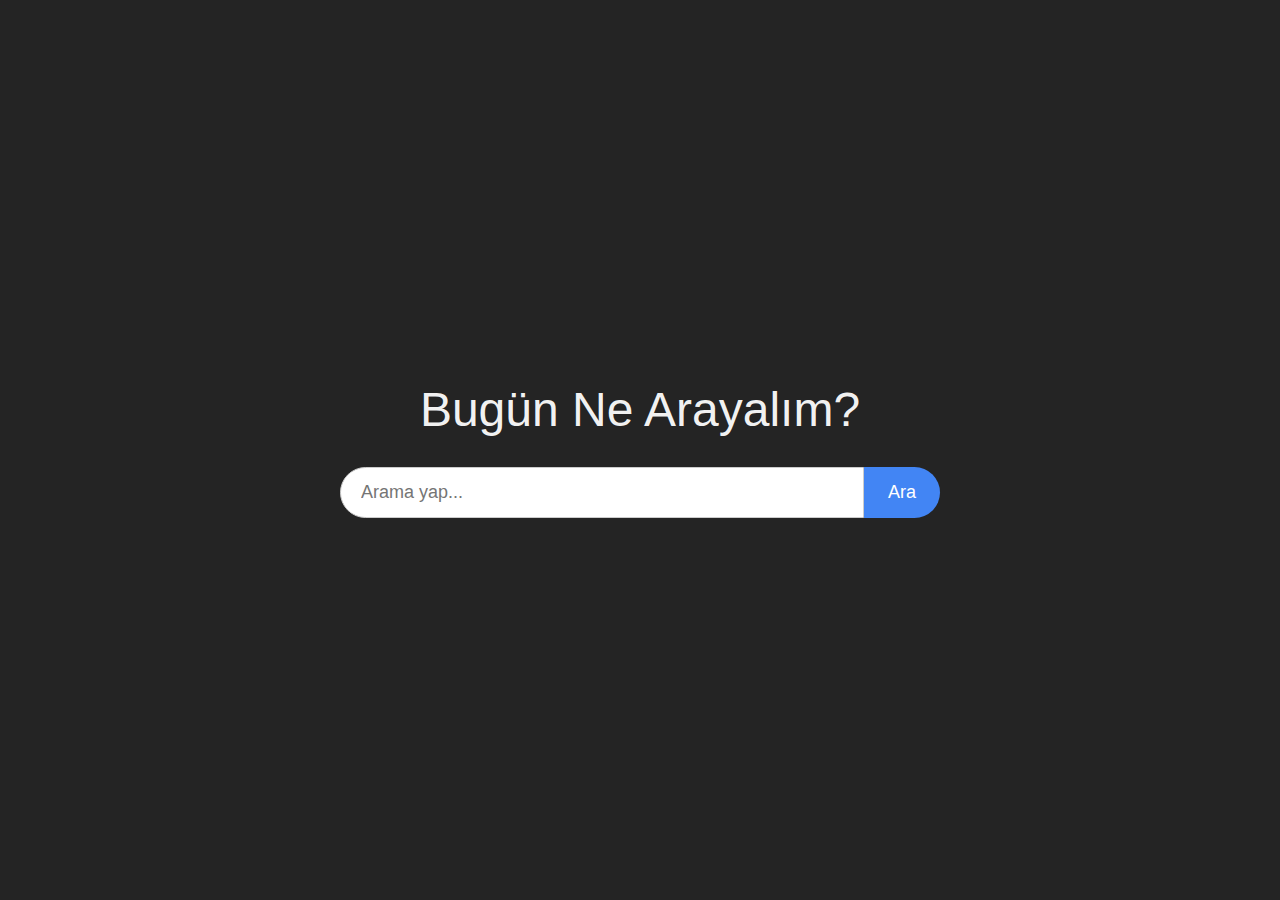
==== newTab.html @ f6d885f3 "isim değişikliği" ====
<!DOCTYPE html>
<html lang="tr">
<head>
  <meta charset="UTF-8">
  <title>SimpleSearch</title>
  <style>
    body {
      background-color: #242424;
      font-family: Arial, sans-serif;
      margin: 0;
      padding: 0;
      display: flex;
      flex-direction: column;
      align-items: center;
      justify-content: center;
      height: 100vh;
    }

    .logo {
      font-size: 48px;
      color: #ffffffef;
      margin-bottom: 30px;
    }

    .search-box {
      display: flex;
      width: 100%;
      max-width: 600px;
    }

    input[type="text"] {
      flex: 1;
      padding: 14px 20px;
      font-size: 18px;
      border: 1px solid #ccc;
      border-radius: 30px 0 0 30px;
      outline: none;
    }

    button {
      padding: 14px 24px;
      font-size: 18px;
      border: none;
      background-color: #4285f4;
      color: white;
      border-radius: 0 30px 30px 0;
      cursor: pointer;
    }

    button:hover {
      background-color: #357ae8;
    }
  </style>
</head>
<body>

    <!-- <button id="theme-toggle" style="position: absolute; top: 20px; right: 20px; padding: 10px 20px; font-size: 16px; cursor: pointer;">Tema Değiştir</button> -->

    <script>
      const themeToggle = document.getElementById('theme-toggle');
      const body = document.body;

      themeToggle.addEventListener('click', () => {
        if (body.style.backgroundColor === 'white') {
          body.style.backgroundColor = '#242424';
          body.style.color = 'white';
          themeToggle.textContent = 'Tema Değiştir';
        } else {
          body.style.backgroundColor = 'white';
          body.style.color = 'black';
          themeToggle.textContent = 'Tema Değiştir';
        }
      });
    </script>

  <div class="logo">Bugün Ne Arayalım?</div>

  <form action="https://www.google.com/search" method="get" class="search-box">
    <input type="text" name="q" placeholder="Arama yap...">
    <button type="submit">Ara</button>
  </form>

</body>
</html>
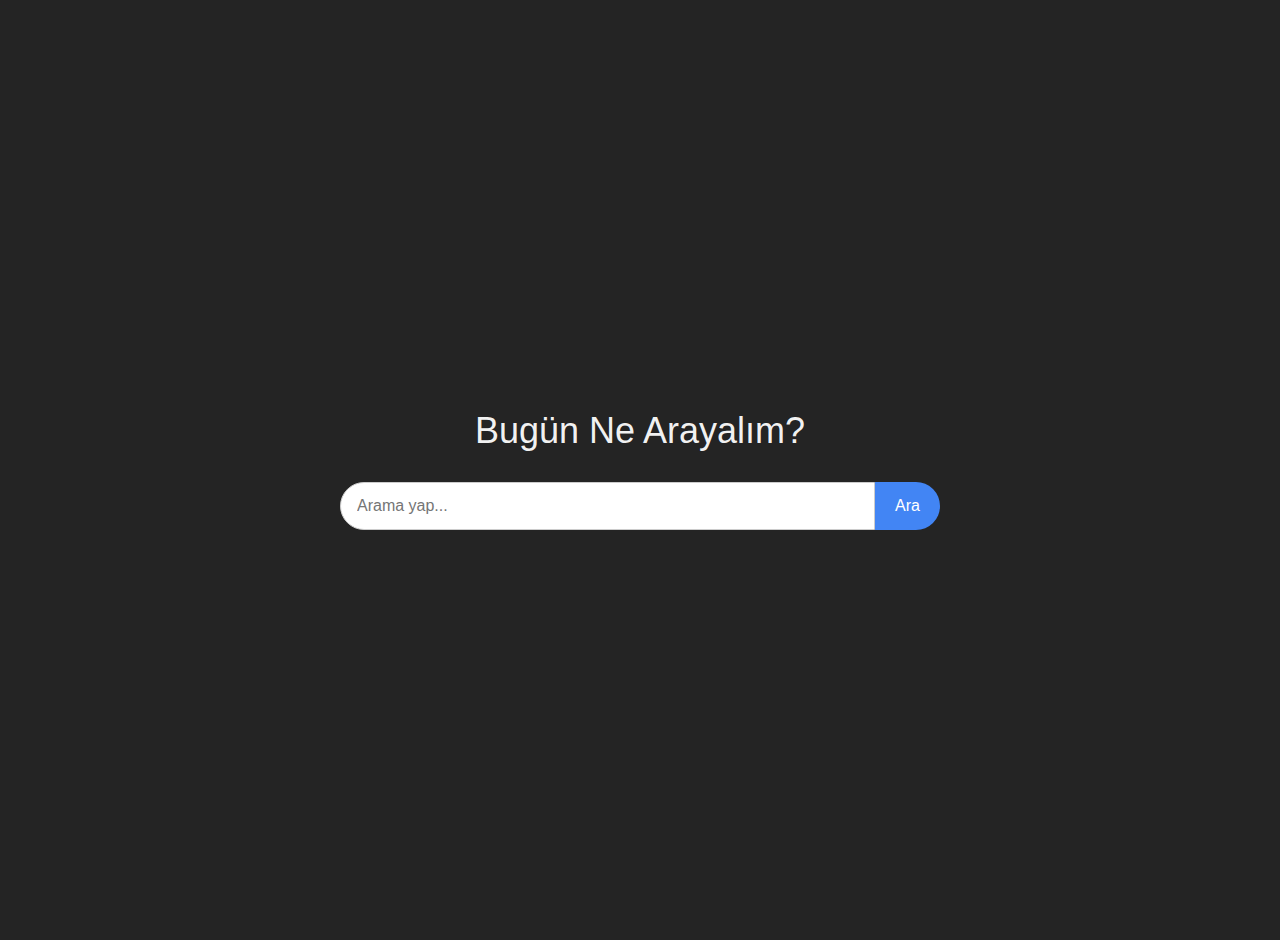
==== commit cae32af3: "Yeni sekme sayfasında stil güncellemeleri yapıldı" ====
--- a/newTab.html
+++ b/newTab.html
@@ -2,24 +2,27 @@
 <html lang="tr">
 <head>
   <meta charset="UTF-8">
-  <title>SimpleSearch</title>
+  <meta name="viewport" content="width=device-width, initial-scale=1.0">
+  <title>Yeni Sekme</title>
   <style>
     body {
       background-color: #242424;
       font-family: Arial, sans-serif;
       margin: 0;
-      padding: 0;
+      padding: 20px;
       display: flex;
       flex-direction: column;
       align-items: center;
       justify-content: center;
-      height: 100vh;
+      min-height: 100vh;
     }
 
     .logo {
-      font-size: 48px;
+      font-size: 36px;
       color: #ffffffef;
       margin-bottom: 30px;
+      text-align: center;
+      padding: 0 10px;
     }
 
     .search-box {
@@ -30,55 +33,92 @@
 
     input[type="text"] {
       flex: 1;
-      padding: 14px 20px;
-      font-size: 18px;
+      padding: 14px 16px;
+      font-size: 16px;
       border: 1px solid #ccc;
       border-radius: 30px 0 0 30px;
       outline: none;
+      transition: border 0.3s;
     }
 
     button {
-      padding: 14px 24px;
-      font-size: 18px;
+      padding: 14px 20px;
+      font-size: 16px;
       border: none;
       background-color: #4285f4;
       color: white;
       border-radius: 0 30px 30px 0;
       cursor: pointer;
+      white-space: nowrap;
     }
 
     button:hover {
       background-color: #357ae8;
     }
+
+    .shake {
+  animation: shake 0.4s;
+}
+
+@keyframes shake {
+  0% { transform: translateX(0); }
+  25% { transform: translateX(-6px); }
+  50% { transform: translateX(6px); }
+  75% { transform: translateX(-6px); }
+  100% { transform: translateX(0); }
+}
+
+
+    @media (max-width: 480px) {
+      .search-box {
+        flex-direction: column;
+      }
+
+      input[type="text"],
+      button {
+        border-radius: 30px;
+        font-size: 16px;
+        margin: 5px 0;
+      }
+
+      button {
+        border-radius: 30px;
+      }
+    }
   </style>
 </head>
 <body>
 
-    <!-- <button id="theme-toggle" style="position: absolute; top: 20px; right: 20px; padding: 10px 20px; font-size: 16px; cursor: pointer;">Tema Değiştir</button> -->
-
-    <script>
-      const themeToggle = document.getElementById('theme-toggle');
-      const body = document.body;
-
-      themeToggle.addEventListener('click', () => {
-        if (body.style.backgroundColor === 'white') {
-          body.style.backgroundColor = '#242424';
-          body.style.color = 'white';
-          themeToggle.textContent = 'Tema Değiştir';
-        } else {
-          body.style.backgroundColor = 'white';
-          body.style.color = 'black';
-          themeToggle.textContent = 'Tema Değiştir';
-        }
-      });
-    </script>
-
   <div class="logo">Bugün Ne Arayalım?</div>
 
-  <form action="https://www.google.com/search" method="get" class="search-box">
-    <input type="text" name="q" placeholder="Arama yap...">
+  <form id="searchForm" action="https://www.google.com/search" method="get" class="search-box">
+    <input id="searchInput" type="text" name="q" placeholder="Arama yap...">
     <button type="submit">Ara</button>
   </form>
+  
+  
+
+  <script>
+    function validateSearch(event) {
+      const input = document.getElementById('searchInput');
+      const form = document.getElementById('searchForm');
+  
+      if (input.value.trim() === '') {
+        event.preventDefault();
+        input.placeholder = 'Arama yapmak için bir şey yazın';
+        // input.style.border = '2px solid #ff4d4d';
+  
+        form.classList.add('shake');
+        setTimeout(() => {
+          form.classList.remove('shake');
+          input.style.border = '';
+        }, 400);
+      }
+    }
+  
+    document.getElementById('searchForm').addEventListener('submit', validateSearch);
+  </script>
+  
 
 </body>
-</html>+</html>
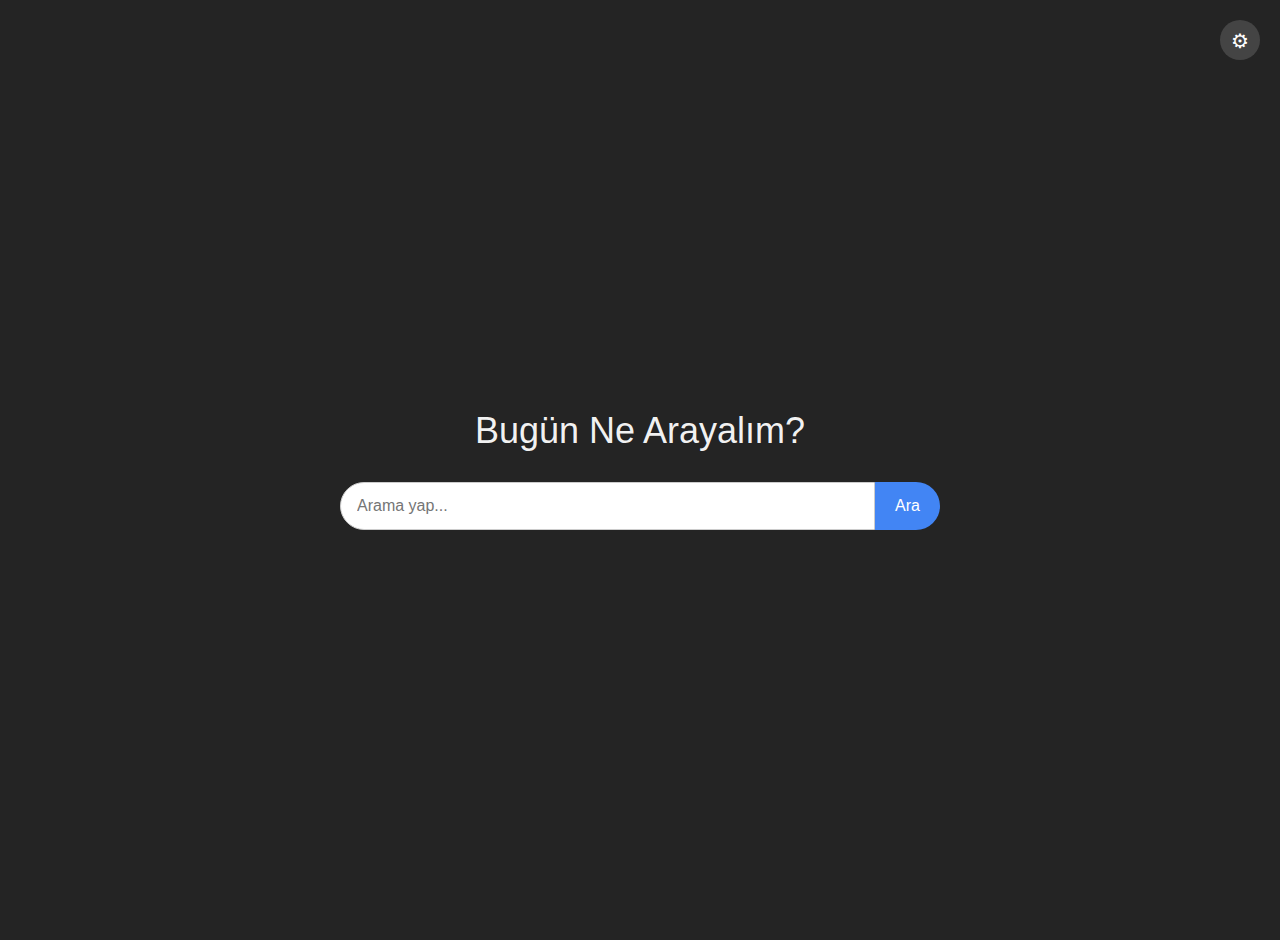
==== commit 02fb8c37: "Ayar paneli eklendi; tema ve arama motoru seçenekleri ile stil güncellemeleri yapıldı." ====
--- a/newTab.html
+++ b/newTab.html
@@ -5,16 +5,55 @@
   <meta name="viewport" content="width=device-width, initial-scale=1.0">
   <title>Yeni Sekme</title>
   <style>
+    html, body {
+      height: 100vh;
+      overflow: hidden;
+      margin: 0;
+    }
+
     body {
       background-color: #242424;
       font-family: Arial, sans-serif;
-      margin: 0;
       padding: 20px;
       display: flex;
       flex-direction: column;
       align-items: center;
       justify-content: center;
-      min-height: 100vh;
+      position: relative;
+    }
+
+    .settings-button {
+      position: absolute;
+      top: 20px;
+      right: 20px;
+      background-color: #444;
+      color: #fff;
+      border: none;
+      border-radius: 50%;
+      width: 40px;
+      height: 40px;
+      font-size: 20px;
+      cursor: pointer;
+      line-height: 40px; /* Eklendi */
+    }
+
+    .settings-panel {
+      position: absolute;
+      top: 70px;
+      right: 20px;
+      background-color: #333;
+      color: #fff;
+      padding: 15px;
+      border-radius: 10px;
+      box-shadow: 0 0 10px #00000066;
+      display: none;
+      z-index: 999;
+      min-width: 200px;
+    }
+
+    .settings-panel label {
+      display: block;
+      margin-bottom: 10px;
     }
 
     .logo {
@@ -41,7 +80,7 @@
       transition: border 0.3s;
     }
 
-    button {
+    button[type="submit"] {
       padding: 14px 20px;
       font-size: 16px;
       border: none;
@@ -52,22 +91,21 @@
       white-space: nowrap;
     }
 
-    button:hover {
+    button[type="submit"]:hover {
       background-color: #357ae8;
     }
 
     .shake {
-  animation: shake 0.4s;
-}
-
-@keyframes shake {
-  0% { transform: translateX(0); }
-  25% { transform: translateX(-6px); }
-  50% { transform: translateX(6px); }
-  75% { transform: translateX(-6px); }
-  100% { transform: translateX(0); }
-}
-
+      animation: shake 0.4s;
+    }
+
+    @keyframes shake {
+      0% { transform: translateX(0); }
+      25% { transform: translateX(-6px); }
+      50% { transform: translateX(6px); }
+      75% { transform: translateX(-6px); }
+      100% { transform: translateX(0); }
+    }
 
     @media (max-width: 480px) {
       .search-box {
@@ -75,19 +113,39 @@
       }
 
       input[type="text"],
-      button {
+      button[type="submit"] {
         border-radius: 30px;
         font-size: 16px;
         margin: 5px 0;
       }
 
-      button {
+      button[type="submit"] {
         border-radius: 30px;
       }
     }
   </style>
 </head>
 <body>
+
+  <button class="settings-button" id="settingsToggle">⚙</button>
+
+  <div class="settings-panel" id="settingsPanel">
+    <label>
+      Tema:
+      <select id="themeSelect">
+        <option value="dark">Karanlık</option>
+        <option value="light">Aydınlık</option>
+      </select>
+    </label>
+    <label>
+      Arama motoru:
+      <select id="searchEngine">
+        <option value="https://www.google.com/search?q=">Google</option>
+        <option value="https://duckduckgo.com/?q=">DuckDuckGo</option>
+        <option value="https://www.bing.com/search?q=">Bing</option>
+      </select>
+    </label>
+  </div>
 
   <div class="logo">Bugün Ne Arayalım?</div>
 
@@ -95,30 +153,52 @@
     <input id="searchInput" type="text" name="q" placeholder="Arama yap...">
     <button type="submit">Ara</button>
   </form>
-  
-  
 
   <script>
-    function validateSearch(event) {
+    const settingsButton = document.getElementById('settingsToggle');
+    const settingsPanel = document.getElementById('settingsPanel');
+    const searchForm = document.getElementById('searchForm');
+    const searchEngine = document.getElementById('searchEngine');
+    const themeSelect = document.getElementById('themeSelect');
+
+    // Ayar panelini aç/kapat
+    settingsButton.addEventListener('click', () => {
+      settingsPanel.style.display = settingsPanel.style.display === 'block' ? 'none' : 'block';
+    });
+
+    // Arama motorunu değiştir
+    searchEngine.addEventListener('change', (e) => {
+      const selectedEngine = e.target.value;
+      searchForm.setAttribute('action', selectedEngine);
+    });
+
+    // Tema değiştir
+    themeSelect.addEventListener('change', (e) => {
+      const theme = e.target.value;
+      if (theme === 'light') {
+        document.body.style.backgroundColor = '#f0f0f0';
+        document.querySelector('.logo').style.color = '#222';
+      } else {
+        document.body.style.backgroundColor = '#242424';
+        document.querySelector('.logo').style.color = '#ffffffef';
+      }
+    });
+
+    // Arama boşsa uyarı ver
+    searchForm.addEventListener('submit', function (event) {
       const input = document.getElementById('searchInput');
-      const form = document.getElementById('searchForm');
-  
       if (input.value.trim() === '') {
         event.preventDefault();
         input.placeholder = 'Arama yapmak için bir şey yazın';
-        // input.style.border = '2px solid #ff4d4d';
-  
-        form.classList.add('shake');
+        searchForm.classList.add('shake');
         setTimeout(() => {
-          form.classList.remove('shake');
-          input.style.border = '';
+          searchForm.classList.remove('shake');
         }, 400);
       }
-    }
-  
-    document.getElementById('searchForm').addEventListener('submit', validateSearch);
+    });
+    document.getElementById('searchInput').focus();
+
   </script>
-  
 
 </body>
 </html>
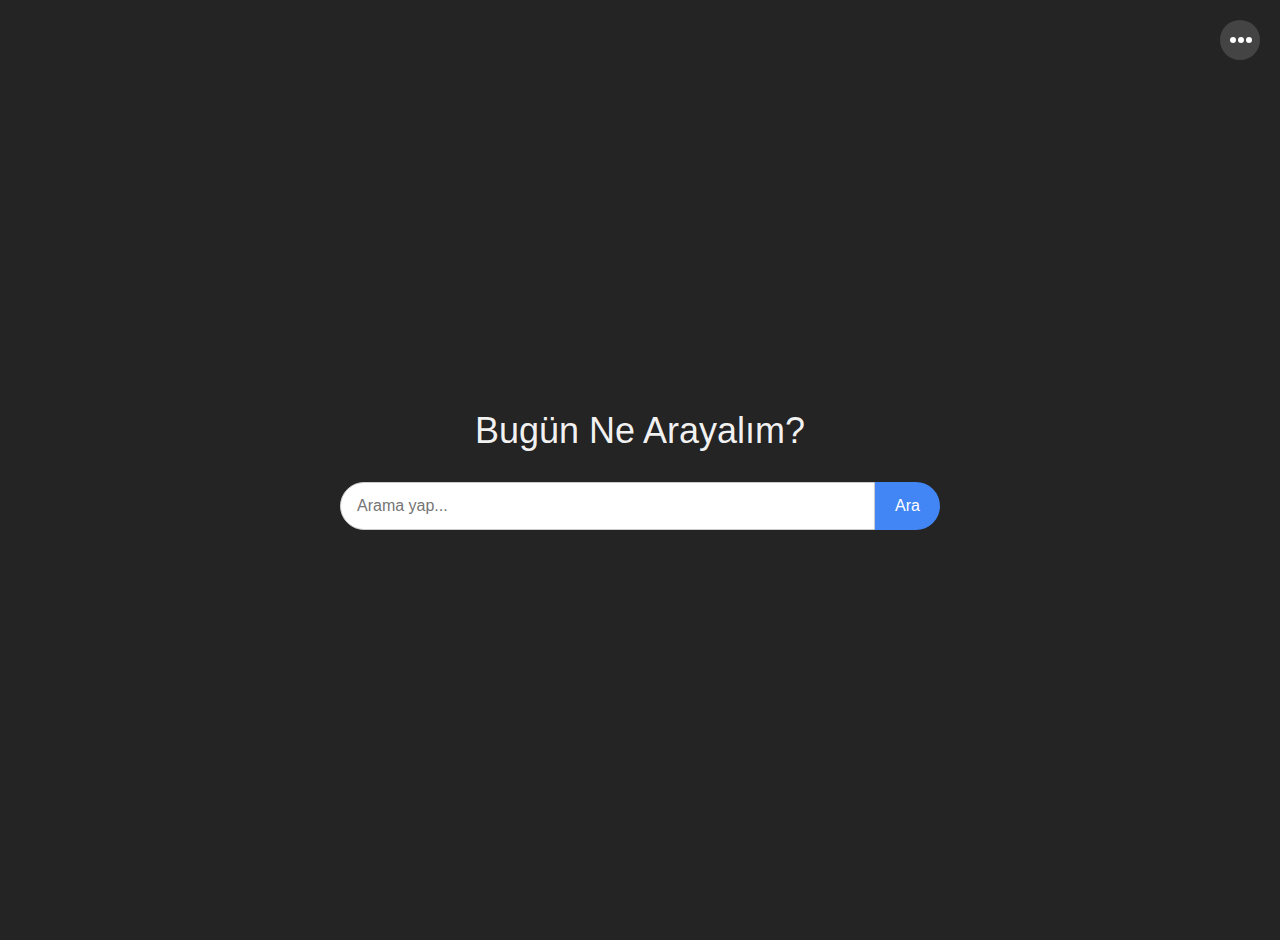
==== commit 41b8d26c: "Ayarlar paneli stil güncellemeleri ve yeni özellikler eklendi" ====
--- a/newTab.html
+++ b/newTab.html
@@ -1,204 +1,392 @@
 <!DOCTYPE html>
 <html lang="tr">
-<head>
-  <meta charset="UTF-8">
-  <meta name="viewport" content="width=device-width, initial-scale=1.0">
-  <title>Yeni Sekme</title>
-  <style>
-    html, body {
-      height: 100vh;
-      overflow: hidden;
-      margin: 0;
+  <head>
+    <meta charset="UTF-8">
+    <meta name="viewport" content="width=device-width, initial-scale=1.0">
+    <title>Yeni Sekme</title>
+    
+    <style>
+      /* Sayfa yüksekliği ve taşma kontrolü */
+      html, body {
+        height: 100vh;
+        overflow: hidden;
+        margin: 0;
+      }
+
+      /* Sayfa arka planı ve genel düzen */
+      body {
+        background-color: #242424;
+        font-family: Arial, sans-serif;
+        padding: 20px;
+        display: flex;
+        flex-direction: column;
+        align-items: center;
+        justify-content: center;
+        position: relative;
+      }
+
+      /* Ayarlar düğmesi stili */
+      .settings-button {
+        position: absolute;
+        top: 20px;
+        right: 20px;
+        background-color: #444;
+        color: #fff;
+        border: none;
+        border-radius: 50%;
+        width: 40px;
+        height: 40px;
+        font-size: 20px;
+        cursor: pointer;
+        display: flex; /* Düğme içeriğini yatay ve dikey ortalamak için */
+        align-items: center; /* Dikey ortalama */
+        justify-content: center; /* Yatay ortalama */
+      }
+
+      /* Ayarlar paneli stili */
+      .settings-panel {
+        position: absolute;
+        top: 70px;
+        right: 20px;
+        background-color: #333;
+        color: #fff;
+        padding: 20px;
+        border-radius: 10px;
+        box-shadow: 0 0 10px #00000066;
+        display: none;
+        z-index: 999;
+        min-width: 250px;
+        font-size: 14px;
+      }
+
+      .settings-panel h3 {
+        margin-top: 0;
+        margin-bottom: 15px;
+        font-size: 16px;
+        text-align: center;
+        border-bottom: 1px solid #444;
+        padding-bottom: 10px;
+      }
+
+      .settings-group {
+        margin-bottom: 15px;
+      }
+
+      .settings-group label {
+        display: block;
+        margin-bottom: 5px;
+        font-size: 14px;
+      }
+
+      .settings-group select,
+      .settings-group input[type="checkbox"] {
+        width: 100%;
+        padding: 5px;
+        font-size: 14px;
+        border: 1px solid #555;
+        border-radius: 5px;
+        background-color: #444;
+        color: #fff;
+      }
+
+      .settings-group input[type="checkbox"] {
+        width: auto;
+        margin-left: 5px;
+      }
+
+      /* Logo stili */
+      .logo {
+        font-size: 36px;
+        color: #ffffffef;
+        margin-bottom: 30px;
+        text-align: center;
+        padding: 0 10px;
+      }
+
+      /* Arama kutusu düzeni */
+      .search-box {
+        display: flex;
+        width: 100%;
+        max-width: 600px;
+      }
+
+      /* Arama kutusu için giriş alanı */
+      input[type="text"] {
+        flex: 1;
+        padding: 14px 16px;
+        font-size: 16px;
+        border: 1px solid #ccc;
+        border-radius: 30px 0 0 30px;
+        outline: none;
+        transition: border 0.3s;
+      }
+
+      /* Arama butonu stili */
+      button[type="submit"] {
+        padding: 14px 20px;
+        font-size: 16px;
+        border: none;
+        background-color: #4285f4;
+        color: white;
+        border-radius: 0 30px 30px 0;
+        cursor: pointer;
+        white-space: nowrap;
+      }
+
+      /* Arama butonu üzerine gelindiğinde renk değişimi */
+      button[type="submit"]:hover {
+        background-color: #357ae8;
+      }
+
+      /* Hata durumunda arama kutusunu sallama animasyonu */
+      .shake {
+        animation: shake 0.4s;
+      }
+
+      /* Sallama animasyonu tanımı */
+      @keyframes shake {
+        0% { transform: translateX(0); }
+        25% { transform: translateX(-6px); }
+        50% { transform: translateX(6px); }
+        75% { transform: translateX(-6px); }
+        100% { transform: translateX(0); }
+      }
+
+      /* Mobil cihazlar için düzenlemeler */
+      @media (max-width: 480px) {
+        .search-box {
+          flex-direction: column;
+        }
+
+        input[type="text"],
+        button[type="submit"] {
+          border-radius: 30px;
+          font-size: 16px;
+          margin: 5px 0;
+        }
+
+        button[type="submit"] {
+          border-radius: 30px;
+        }
+      }
+    </style>
+
+  <!-- Sayfa simgesi için SVG formatında favicon -->
+  <link rel="icon" type="image/svg+xml" href='data:image/svg+xml,
+  %3Csvg xmlns="http://www.w3.org/2000/svg" viewBox="0 0 24 24" fill="white"%3E
+  %3Crect x="3" y="4" width="18" height="16" rx="2.5" ry="2.5" stroke="white" fill="none" stroke-width="2"/%3E
+  %3Crect x="9.08762" y="4.10025" width="12.18306" height="4.30075" fill="white" rx="1"/%3E
+  %3Ccircle cx="9" cy="14" r="1.2" fill="white"/%3E
+  %3Ccircle cx="12" cy="14" r="1.2" fill="white"/%3E
+  %3Ccircle cx="15" cy="14" r="1.2" fill="white"/%3E
+  %3C/svg%3E' />
+
+  </head>
+
+  <body>
+
+    <!-- Ayarlar düğmesi -->
+    <button class="settings-button" id="settingsToggle" aria-label="Ayarlar">
+      <svg width="23" height="23" xmlns="http://www.w3.org/2000/svg" fill="white">
+        <g>
+         <title>Layer 1</title>
+         <circle id="svg_3" fill="white" r="3" cy="11" cx="4"/>
+         <circle id="svg_4" fill="white" r="3" cy="11" cx="12"/>
+         <circle id="svg_5" fill="white" r="3" cy="11" cx="20"/>
+        </g>       
+       </svg>
+    </button>
+
+    <!-- Ayarlar paneli -->
+    <div class="settings-panel" id="settingsPanel">
+      <h3>Sayfa Ayarları</h3>
+      
+      <div class="settings-group">
+
+        <label for="themeSelect">Tema:</label><!-- tema seçimi -->
+
+        <select id="themeSelect">
+          <option value="dark">Karanlık</option>
+          <option value="light">Aydınlık</option>
+        </select>
+      </div>
+
+      <!-- <div class="settings-group">
+        <label for="quickLinks">Hızlı Bağlantılar:</label>
+        <select id="quickLinks">
+          <option value="1">1 sıra</option>
+          <option value="2">2 sıra</option>
+          <option value="3">3 sıra</option>
+        </select>
+      </div> -->
+      <!-- <div class="settings-group">
+        <label>Öne Çıkan Bağlantıları Göster:</label>
+        <input type="checkbox" id="featuredLinks">
+      </div> -->
+      
+      <div class="settings-group"> <!-- arama motoru seçimi -->
+
+        <label for="searchEngine">Arama Motoru:</label>
+        <select id="searchEngine">
+          <option value="https://www.google.com/search?q=">Google</option>
+          <option value="https://duckduckgo.com/?q=">DuckDuckGo</option>
+          <option value="https://www.bing.com/search?q=">Bing</option>
+        </select>
+      </div>
+
+      <table>
+        <tr>
+          <td colspan="2" style="text-align: center;">Sürüm: 1.4.0</td>
+        </tr>
+        <tr>
+          <td colspan="2" style="text-align: center;">Created By: github.com/yusufardac</td>
+        </tr>
+      </table>
+    </div>
+
+    <!-- Sayfa logosu -->
+    <div class="logo">Bugün Ne Arayalım?</div>
+
+    <!-- Arama formu -->
+    <form id="searchForm" action="https://www.google.com/search" method="get" class="search-box">
+      <input id="searchInput" type="text" name="q" placeholder="Arama yap...">
+      <button type="submit">Ara</button>
+    </form>
+
+<script>
+  const settingsButton = document.getElementById('settingsToggle');
+  const settingsPanel = document.getElementById('settingsPanel');
+  const searchForm = document.getElementById('searchForm');
+  const searchEngine = document.getElementById('searchEngine');
+  const themeSelect = document.getElementById('themeSelect');
+  const searchInput = document.getElementById('searchInput');
+
+  // Çerez oluştur
+  function setCookie(name, value, days = 365) {
+    const expires = `max-age=${days * 24 * 60 * 60}`;
+    document.cookie = `${name}=${encodeURIComponent(value)}; path=/; ${expires}`;
+  }
+
+  // Çerez oku
+  function getCookie(name) {
+    const value = `; ${document.cookie}`;
+    const parts = value.split(`; ${name}=`);
+    if (parts.length === 2) return decodeURIComponent(parts.pop().split(';').shift());
+  }
+
+  // Ayar panelini aç/kapat
+  settingsButton.addEventListener('click', () => {
+    settingsPanel.style.display = settingsPanel.style.display === 'block' ? 'none' : 'block';
+  });
+
+  // Close settings panel when clicking outside of it
+  document.addEventListener('click', (event) => {
+    const isClickInside = settingsPanel.contains(event.target) || settingsButton.contains(event.target);
+    if (!isClickInside) {
+        settingsPanel.style.display = 'none';
     }
-
-    body {
-      background-color: #242424;
-      font-family: Arial, sans-serif;
-      padding: 20px;
-      display: flex;
-      flex-direction: column;
-      align-items: center;
-      justify-content: center;
-      position: relative;
+  });
+
+  // Arama motorunu değiştir
+  searchEngine.addEventListener('change', (e) => {
+    const selectedEngine = e.target.value;
+    searchForm.setAttribute('action', selectedEngine);
+    setCookie('searchEngine', selectedEngine);
+  });
+
+  // Tema değiştir
+  themeSelect.addEventListener('change', (e) => {
+    const theme = e.target.value;
+    applyTheme(theme);
+    setCookie('theme', theme);
+  });
+
+  // Tema uygula
+  function applyTheme(theme) {
+    if (theme === 'light') {// aydınlık tema
+      // Set light background for the body
+      document.body.style.backgroundColor = '#f0f0f0';
+
+      // Set dark text for the logo
+      document.querySelector('.logo').style.color = '#222';
+
+      // Set light background and dark text for the settings panel
+      document.querySelector('.settings-panel').style.backgroundColor = '#e0e0e0';
+      document.querySelector('.settings-panel').style.color = '#000';
+
+      // tema ayarlarının seçicisi
+      document.querySelector('.settings-button').style.backgroundColor = '#bdbdbd';
+      document.querySelector('.settings-button').style.color = '#222';
+      
+      // arama motorunun seçicisi 
+      document.querySelector('.settings-group select').style.backgroundColor = 'yellow';
+      document.querySelector('.settings-group select').style.color = '#000';
+
+      // Update all select elements in settings-group for light theme
+      document.querySelectorAll('.settings-group select').forEach(select => {
+        select.style.backgroundColor = '#e0e0e0';
+        select.style.color = '#000';
+      });
+    
+    } else {// karanlık tema
+      // Set dark background for the body
+      document.body.style.backgroundColor = '#242424';
+
+
+
+      // Set light text for the logo
+      document.querySelector('.logo').style.color = '#ffffffef';
+
+      // Set dark background and light text for the settings panel
+      document.querySelector('.settings-panel').style.backgroundColor = '#323232';
+      document.querySelector('.settings-panel').style.color = '#ffffff';
+
+      // tema ayarlarının seçicisi
+      document.querySelector('.settings-button').style.backgroundColor = '#444444';
+      document.querySelector('.settings-button').style.color = '#ffffff';
+
+      // arama motorunun seçicisi
+      document.querySelector('.settings-group select').style.backgroundColor = '#444444';
+      document.querySelector('.settings-group select').style.color = '#ffffff';
+
+      // Update all select elements in settings-group for dark theme
+      document.querySelectorAll('.settings-group select').forEach(select => {
+        select.style.backgroundColor = '#1f1f1f';
+        select.style.color = '#fff';
+      });
     }
-
-    .settings-button {
-      position: absolute;
-      top: 20px;
-      right: 20px;
-      background-color: #444;
-      color: #fff;
-      border: none;
-      border-radius: 50%;
-      width: 40px;
-      height: 40px;
-      font-size: 20px;
-      cursor: pointer;
-      line-height: 40px; /* Eklendi */
+    themeSelect.value = theme;
+  }
+
+  // Sayfa yüklendiğinde önceki çerezleri uygula
+  window.addEventListener('DOMContentLoaded', () => {
+    const savedTheme = getCookie('theme') || 'dark';
+    applyTheme(savedTheme);
+
+    const savedEngine = getCookie('searchEngine') || 'https://www.google.com/search?q=';
+    searchForm.setAttribute('action', savedEngine);
+    searchEngine.value = savedEngine;
+
+    searchInput.focus();
+  });
+
+  // Arama boşsa uyarı ver
+  searchForm.addEventListener('submit', function (event) {
+    if (searchInput.value.trim() === '') {
+      event.preventDefault();
+      searchInput.placeholder = 'Arama yapmak için bir şey yazın';
+      searchForm.classList.add('shake');
+      setTimeout(() => {
+        searchForm.classList.remove('shake');
+      }, 400);
     }
-
-    .settings-panel {
-      position: absolute;
-      top: 70px;
-      right: 20px;
-      background-color: #333;
-      color: #fff;
-      padding: 15px;
-      border-radius: 10px;
-      box-shadow: 0 0 10px #00000066;
-      display: none;
-      z-index: 999;
-      min-width: 200px;
-    }
-
-    .settings-panel label {
-      display: block;
-      margin-bottom: 10px;
-    }
-
-    .logo {
-      font-size: 36px;
-      color: #ffffffef;
-      margin-bottom: 30px;
-      text-align: center;
-      padding: 0 10px;
-    }
-
-    .search-box {
-      display: flex;
-      width: 100%;
-      max-width: 600px;
-    }
-
-    input[type="text"] {
-      flex: 1;
-      padding: 14px 16px;
-      font-size: 16px;
-      border: 1px solid #ccc;
-      border-radius: 30px 0 0 30px;
-      outline: none;
-      transition: border 0.3s;
-    }
-
-    button[type="submit"] {
-      padding: 14px 20px;
-      font-size: 16px;
-      border: none;
-      background-color: #4285f4;
-      color: white;
-      border-radius: 0 30px 30px 0;
-      cursor: pointer;
-      white-space: nowrap;
-    }
-
-    button[type="submit"]:hover {
-      background-color: #357ae8;
-    }
-
-    .shake {
-      animation: shake 0.4s;
-    }
-
-    @keyframes shake {
-      0% { transform: translateX(0); }
-      25% { transform: translateX(-6px); }
-      50% { transform: translateX(6px); }
-      75% { transform: translateX(-6px); }
-      100% { transform: translateX(0); }
-    }
-
-    @media (max-width: 480px) {
-      .search-box {
-        flex-direction: column;
-      }
-
-      input[type="text"],
-      button[type="submit"] {
-        border-radius: 30px;
-        font-size: 16px;
-        margin: 5px 0;
-      }
-
-      button[type="submit"] {
-        border-radius: 30px;
-      }
-    }
-  </style>
-</head>
-<body>
-
-  <button class="settings-button" id="settingsToggle">⚙</button>
-
-  <div class="settings-panel" id="settingsPanel">
-    <label>
-      Tema:
-      <select id="themeSelect">
-        <option value="dark">Karanlık</option>
-        <option value="light">Aydınlık</option>
-      </select>
-    </label>
-    <label>
-      Arama motoru:
-      <select id="searchEngine">
-        <option value="https://www.google.com/search?q=">Google</option>
-        <option value="https://duckduckgo.com/?q=">DuckDuckGo</option>
-        <option value="https://www.bing.com/search?q=">Bing</option>
-      </select>
-    </label>
-  </div>
-
-  <div class="logo">Bugün Ne Arayalım?</div>
-
-  <form id="searchForm" action="https://www.google.com/search" method="get" class="search-box">
-    <input id="searchInput" type="text" name="q" placeholder="Arama yap...">
-    <button type="submit">Ara</button>
-  </form>
-
-  <script>
-    const settingsButton = document.getElementById('settingsToggle');
-    const settingsPanel = document.getElementById('settingsPanel');
-    const searchForm = document.getElementById('searchForm');
-    const searchEngine = document.getElementById('searchEngine');
-    const themeSelect = document.getElementById('themeSelect');
-
-    // Ayar panelini aç/kapat
-    settingsButton.addEventListener('click', () => {
-      settingsPanel.style.display = settingsPanel.style.display === 'block' ? 'none' : 'block';
-    });
-
-    // Arama motorunu değiştir
-    searchEngine.addEventListener('change', (e) => {
-      const selectedEngine = e.target.value;
-      searchForm.setAttribute('action', selectedEngine);
-    });
-
-    // Tema değiştir
-    themeSelect.addEventListener('change', (e) => {
-      const theme = e.target.value;
-      if (theme === 'light') {
-        document.body.style.backgroundColor = '#f0f0f0';
-        document.querySelector('.logo').style.color = '#222';
-      } else {
-        document.body.style.backgroundColor = '#242424';
-        document.querySelector('.logo').style.color = '#ffffffef';
-      }
-    });
-
-    // Arama boşsa uyarı ver
-    searchForm.addEventListener('submit', function (event) {
-      const input = document.getElementById('searchInput');
-      if (input.value.trim() === '') {
-        event.preventDefault();
-        input.placeholder = 'Arama yapmak için bir şey yazın';
-        searchForm.classList.add('shake');
-        setTimeout(() => {
-          searchForm.classList.remove('shake');
-        }, 400);
-      }
-    });
-    document.getElementById('searchInput').focus();
-
-  </script>
-
-</body>
+  });
+</script>
+  </body>
+
+  <!-- <footer>
+    <div style="position: fixed; bottom: 0; left: 0; width: 100%; background-color: #333; color: #fff; text-align: center; padding: 10px; font-size: 14px;">
+    
+    </div>
+  </footer> -->
 </html>
